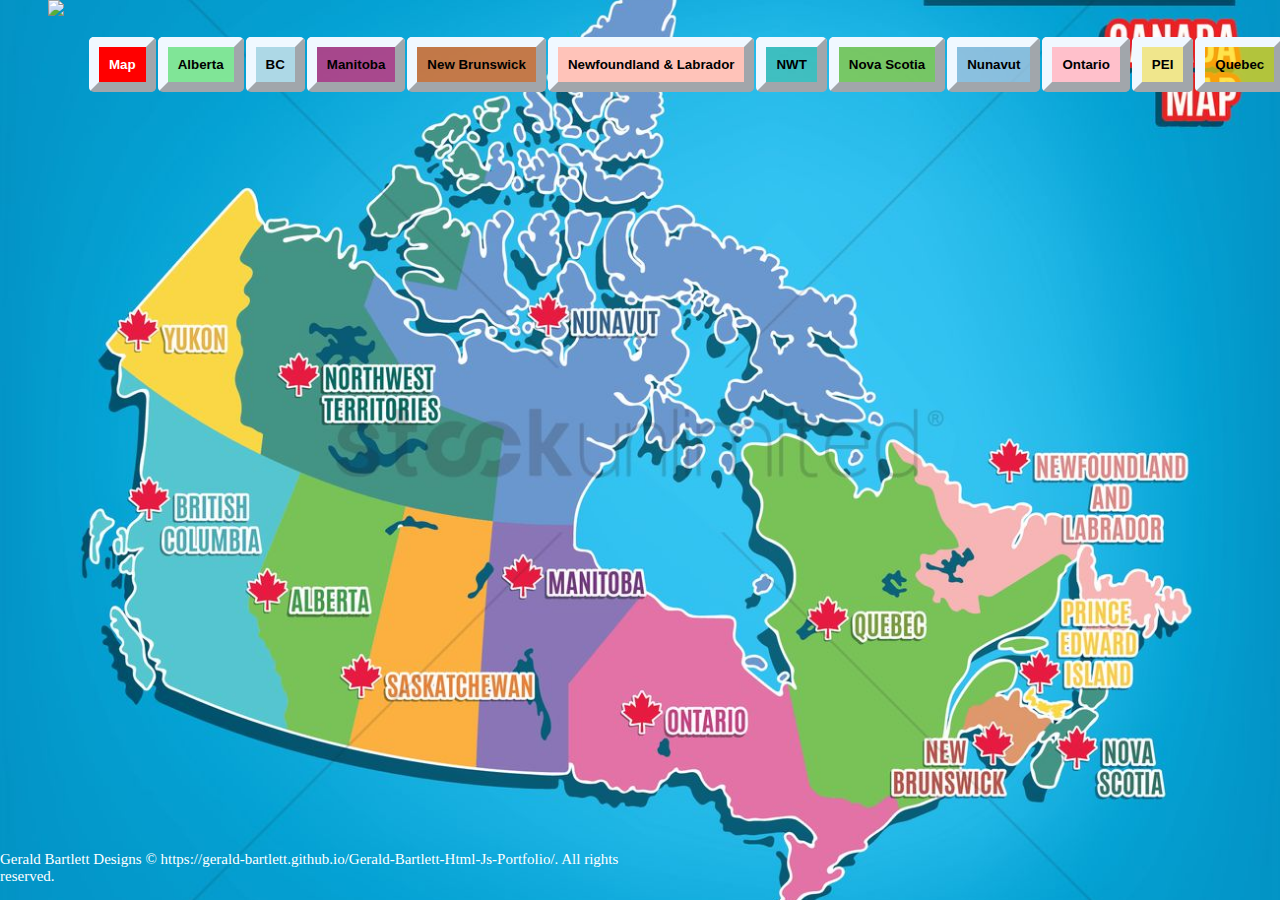
==== index.html @ 7fc6489e "Update index.html" ====
<!DOCTYPE html>
<html lang="en">
<head>
    <meta charset="UTF-8">
    <meta http-equiv="X-UA-Compatible" content="IE=edge">
    <meta name="viewport" content="width=device-width, initial-scale=1.0">
    <title>image flipper</title>
    <script src="image_flipper.js"></script>
    <link rel="stylesheet" href="image_flipper.css">
   <img src="/images>
   
    
</head>
<body>
   
<nav class="allbuttons">   
     <ul>
        <li><button class="Map"onclick="myFunction8()">Map</button></li>
        <li><button class="Alberta" onclick="myFunction()">Alberta</button></li>
        <li><button class="BC" onclick="myFunction2()">BC</button></li>
        <li><button class="Manitoba" onclick="myFunction3()">Manitoba</button></li>
        <li><button class="Newbrunswick" onclick="myFunction4()">New Brunswick</button></li>
        <li><button class="NFLD" onclick="myFunction5()">Newfoundland & Labrador</button></li>
        <li><button class="NWT" onclick="myFunction6()">NWT</button></li>
        <li><button class="NovaScotia" onclick="myFunction7()">Nova Scotia</button></li>
        <li><button class="Nunavut" onclick="myFunction9()">Nunavut</button></li>
        <li><button class="Ontario" onclick="myFunction10()">Ontario</button></li>
        <li><button class="PEI" onclick="myFunction11()">PEI</button></li>
        <li><button class="Quebec" onclick="myFunction12()">Quebec</button></li>
        <li><button class="Saskatchewan" onclick="myFunction13()">Saskatchewan</button></li>
        <li><button class="Yukon" onclick="myFunction14()">Yukon</button></li>       
        </ul> 
    
    </div> 
</nav>
    <script src="image_flipper.js"></script> 
</body>

<footer class="footer">
    <p>Gerald Bartlett Designs © https://gerald-bartlett.github.io/Gerald-Bartlett-Html-Js-Portfolio/. All rights reserved.</p>
</footer>
</html>
---- image_flipper.css ----
body {
    margin-top: 0px;
    margin-left: 48px;
    margin-right: 20px;        
    background-image: url("/images/canada-map.jpg");  
    height: 600px;
    width:1600px; 
    background-position: center ; /* Center the image */
    background-repeat: no-repeat; /* Do not repeat the image */
    background-size: cover; /* Resize the background image to cover the entire container */
    background-attachment: fixed;
   
  } 

    button {
        padding:10px 10px;
        margin:1px;          
        color: black; 
        font-weight: bold;          
        border-radius: 5px;
        border-color: aliceblue;
        border-width: 10px;
        outline:none;
        cursor:pointer
        
    }
    

    
    li {
    float: left;
    display: inline;
    }

    a {
    display: block;
    padding: 8px;       
    }
    li {
        display: inline;
        }

    .Alberta{
       background-color: rgba(144, 238, 144, 0.892);  
       height: auto;
       width: auto;         
    }

    .BC{
        background-color:lightblue;
       
    }
    .Manitoba{
        background-color: rgba(204, 50, 124, 0.816);
    }
    .Newbrunswick{
        background-color:rgba(205, 117, 63, 0.947);
    }
    .NFLD{
        background-color:rgb(255, 195, 185);
        
    }
    .NovaScotia{
        background-color:rgba(153, 205, 50, 0.719);
    }
    .NWT {
       background-color: rgba(153, 205, 50, 0.224)
    }
    .Nunavut{
        background-color:rgba(176, 197, 222, 0.755);
    }
    .Ontario{
        background-color:pink;
    }
    .PEI{
        background-color:rgb(240,230,140);
    }
    .Quebec{
        background-color:rgba(255, 217, 0, 0.697);
    }
    .Saskatchewan{
        background-color:rgb(255, 187, 0);
    }
    .Yukon{
        background-color:rgb(255, 247, 0);
    }
    .Quebec{
        background-color:rgba(255, 217, 0, 0.697);
    }
    .Map{
        background-color:rgb(255, 0, 0);       
        color:white;
    }
    div {
        display:flex;
        justify-content: center;
    }
    .footer {
        position: absolute;
        bottom: 0;
        left: 0;
        right: 0;
        height: auto;
        max-width: 50vw;
        padding-top: 40px;
        font-size: 15px;
        color: #fff;
        }

        
    
        /* On screens that are 992px wide or less */
@media screen and (max-width: 1200px) {
    .footer {
        position: absolute;
      font-size: 12px;
      color: white;
    }
  }
     
   /* On screens that are 600px wide or less */
@media screen and (max-width: 600px) {
    .footer {
        position: absolute;
      font-size: 9px;
      color: white;
    }
  }
  
     /* On screens that are 1200px wide or less */
@media screen and (max-width: 1200px) {
    .allbuttons {
      position: absolute;
      font-size: 12px;
      color: white;
    }
  }
     /* On screens that are 1024px wide or less */
@media screen and (max-width: 1024px) {
    .allbuttons {
      position: absolute;
      font-size: 10px;
      color: white;
    }
  }
       /* On screens that are 768px wide or less */
@media screen and (max-width: 768px) {
    .allbuttons {
      position: absolute;
      font-size: 8px;
      color: white;
    }
  }

/* On screens that are 480px wide or less */
@media screen and (max-width: 480px) {
.allbuttons {
    position: absolute;
    font-size: 6px;
    color: white;
}
}

   /* On screens that are 1200px wide or less */
@media screen and (max-width: 1200px) {
    button {
        padding:6px 6px;
        margin:2px;          
        color: black; 
        font-size: 14px;          
        font-weight: bold;          
        border-radius: 3px;
        border-color: aliceblue;
        border-width: 5px;
        outline:none;
        cursor:pointer
        
    }
  }

   /* On screens that are 1024px wide or less */
@media screen and (max-width: 1024px) {
    button {
        padding:5px 5px;
        margin:1.5px;          
        color: black; 
        font-size: 12px;       
        font-weight: bold;          
        border-radius: 2px;
        border-color: aliceblue;
        border-width: 4px;
        outline:none;
        cursor:pointer
        
    }
  }
  

   /* On screens that are 1200px wide or less */
@media screen and (max-width: 768px) {
    button {
        padding:4px 4px;
        margin:1px;          
        color: black; 
        font-size: 10px;   
        font-weight: bold;          
        border-radius: 1.5px;
        border-color: aliceblue;
        border-width: 3px;
        outline:none;
        cursor:pointer
        
    }
}
  
  /* On screens that are 480px wide or less */
@media screen and (max-width: 480px) {
    button {
        padding:4px 4px;
        margin:1px;          
        color: black; 
        font-size: 8px;  
        font-weight: bold;          
        border-radius: 1px;
        border-color: aliceblue;
        border-width: 2px;
        outline:none;
        cursor:pointer
        
    }
  }
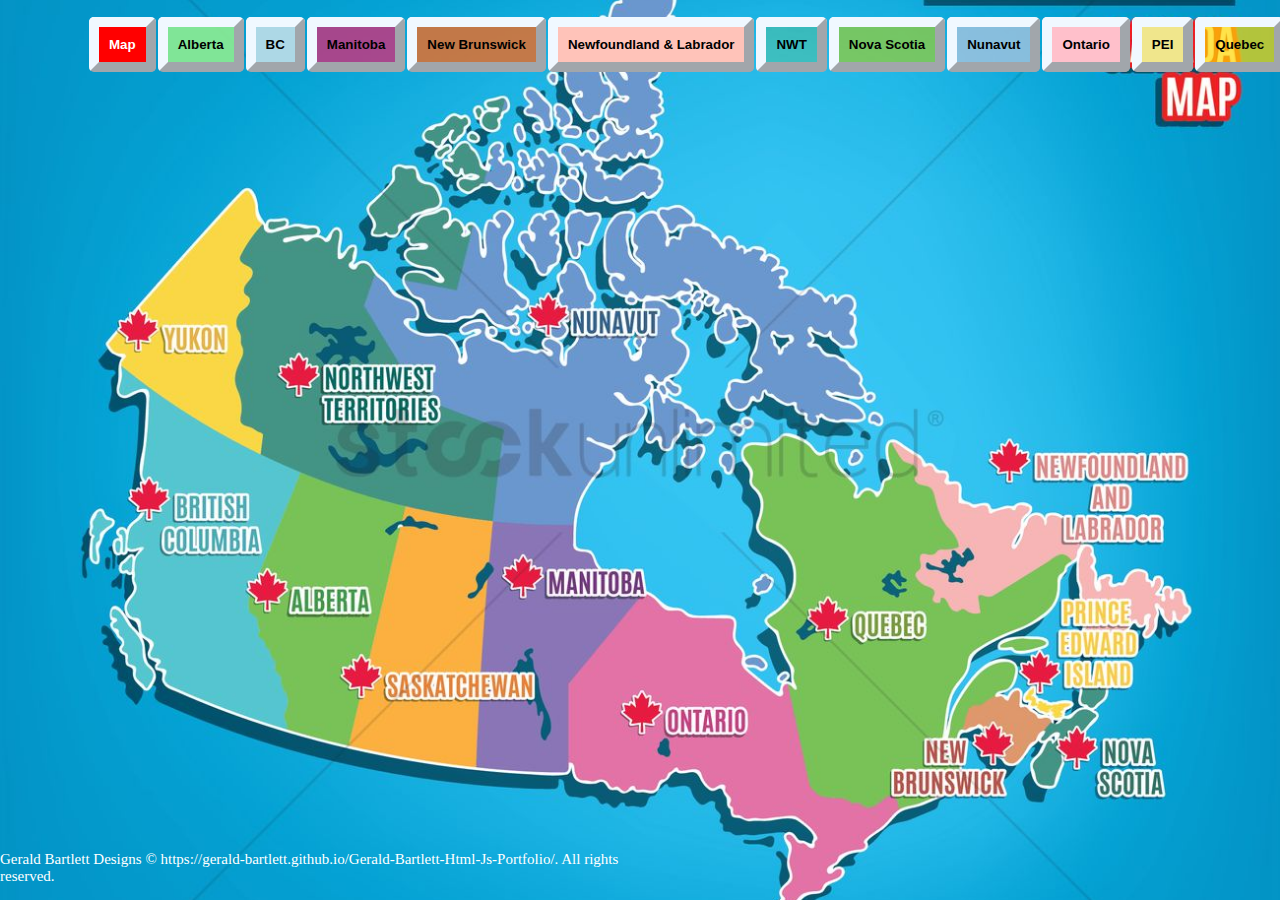
==== commit 7060a060: "Update index.html" ====
--- a/index.html
+++ b/index.html
@@ -7,7 +7,7 @@
     <title>image flipper</title>
     <script src="image_flipper.js"></script>
     <link rel="stylesheet" href="image_flipper.css">
-   <img src="/images>
+  
    
     
 </head>
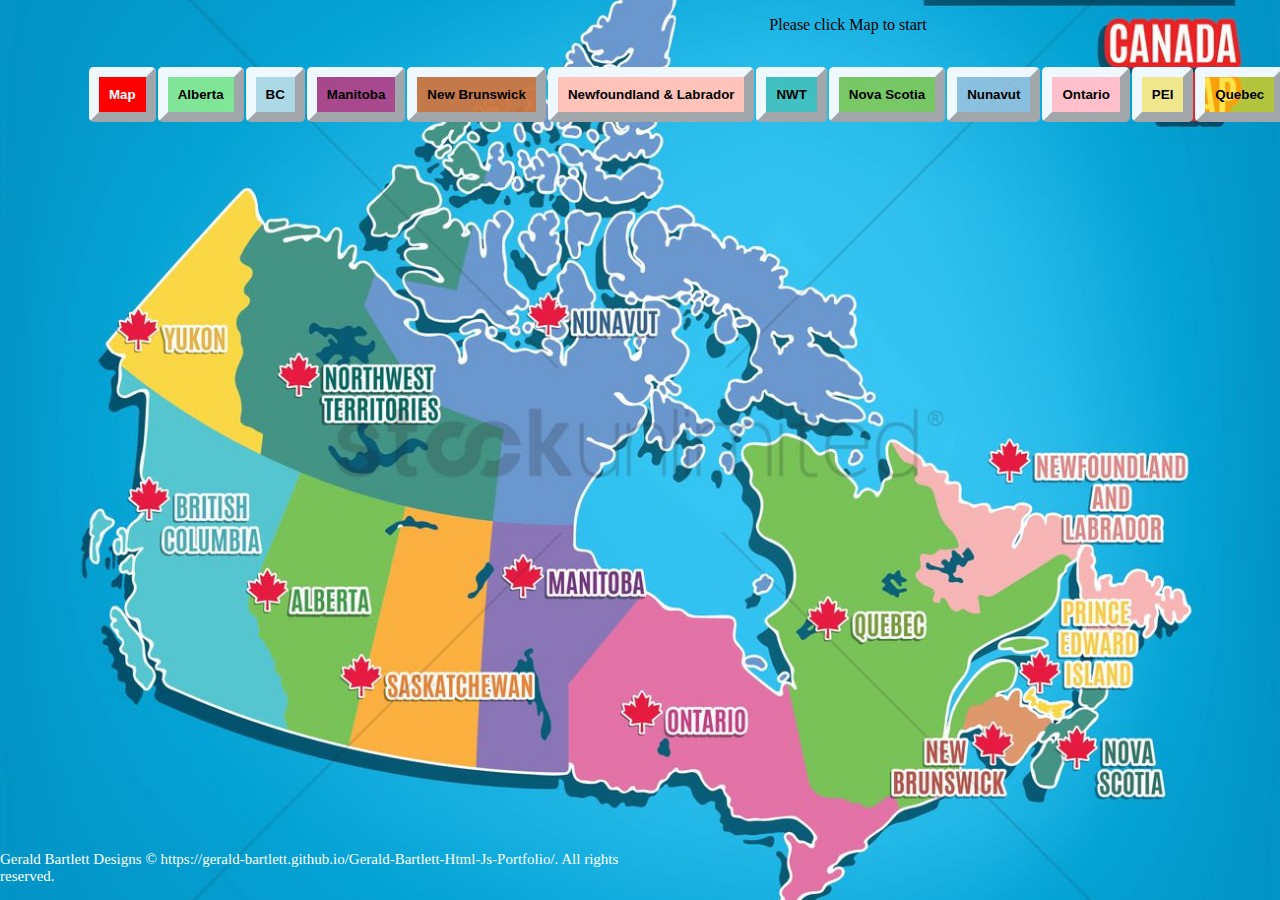
==== commit a7bd8b17: "Update index.html" ====
--- a/index.html
+++ b/index.html
@@ -12,7 +12,7 @@
     
 </head>
 <body>
-   
+ <div><p>Please click Map to start</p></div>   
 <nav class="allbuttons">   
      <ul>
         <li><button class="Map"onclick="myFunction8()">Map</button></li>
@@ -32,6 +32,7 @@
         </ul> 
     
     </div> 
+   
 </nav>
     <script src="image_flipper.js"></script> 
 </body>
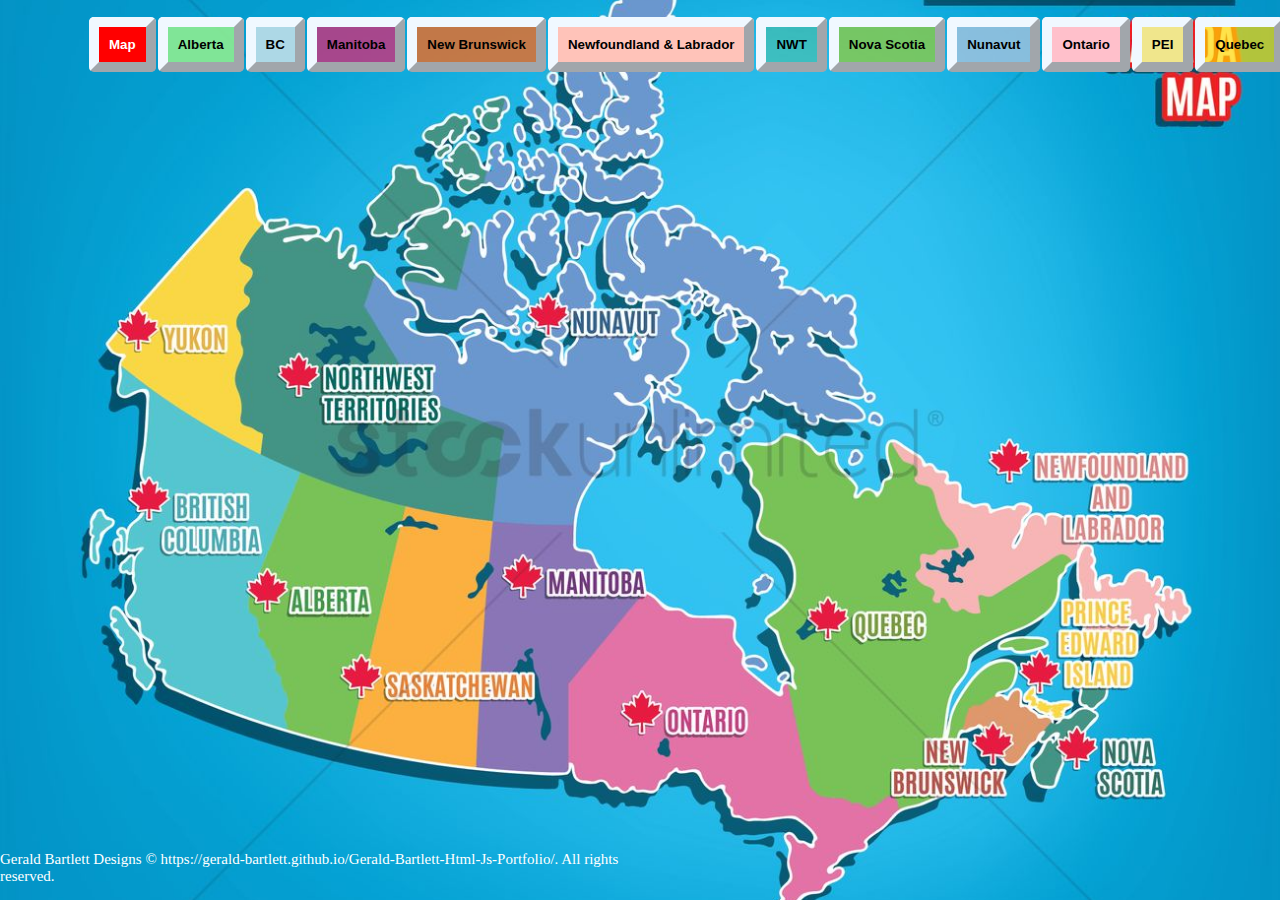
==== commit f0b03194: "renamed for github pages" ====
--- a/index.html
+++ b/index.html
@@ -7,12 +7,12 @@
     <title>image flipper</title>
     <script src="image_flipper.js"></script>
     <link rel="stylesheet" href="image_flipper.css">
-  
-   
+    <link rel="icon" href="/images/me.png">
+    <style></style>
     
 </head>
 <body>
- <div><p>Please click Map to start</p></div>   
+   
 <nav class="allbuttons">   
      <ul>
         <li><button class="Map"onclick="myFunction8()">Map</button></li>
@@ -32,12 +32,9 @@
         </ul> 
     
     </div> 
-   
 </nav>
-    <script src="image_flipper.js"></script> 
 </body>
-
 <footer class="footer">
     <p>Gerald Bartlett Designs © https://gerald-bartlett.github.io/Gerald-Bartlett-Html-Js-Portfolio/. All rights reserved.</p>
 </footer>
-</html>
+</html>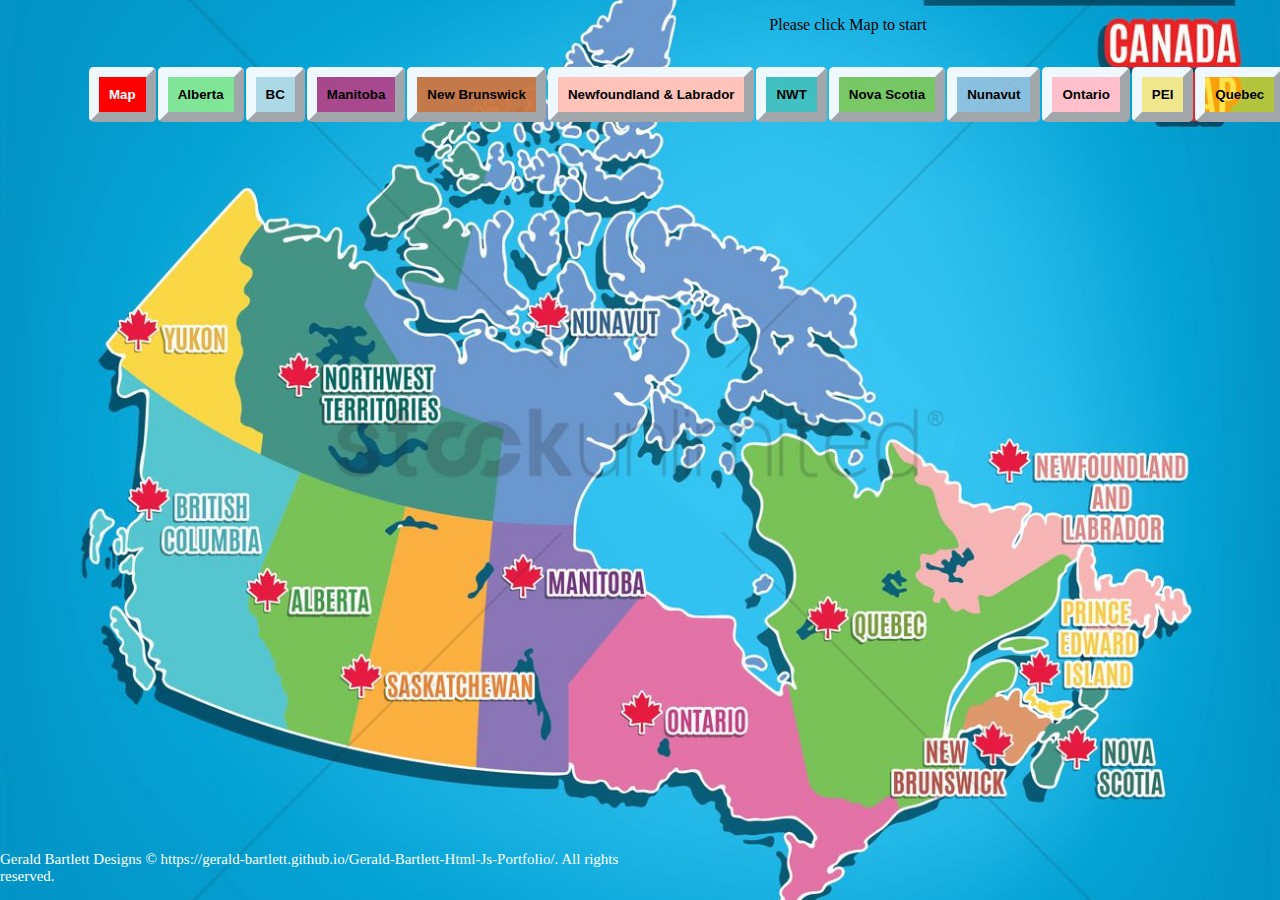
==== commit a11d8437: "Merge branch 'master' of https://github.com/Gerald-Bartlett/imageFlipperJs" ====
--- a/index.html
+++ b/index.html
@@ -7,12 +7,12 @@
     <title>image flipper</title>
     <script src="image_flipper.js"></script>
     <link rel="stylesheet" href="image_flipper.css">
-    <link rel="icon" href="/images/me.png">
-    <style></style>
+  
+   
     
 </head>
 <body>
-   
+ <div><p>Please click Map to start</p></div>   
 <nav class="allbuttons">   
      <ul>
         <li><button class="Map"onclick="myFunction8()">Map</button></li>
@@ -32,9 +32,12 @@
         </ul> 
     
     </div> 
+   
 </nav>
+    <script src="image_flipper.js"></script> 
 </body>
+
 <footer class="footer">
     <p>Gerald Bartlett Designs © https://gerald-bartlett.github.io/Gerald-Bartlett-Html-Js-Portfolio/. All rights reserved.</p>
 </footer>
-</html>+</html>
